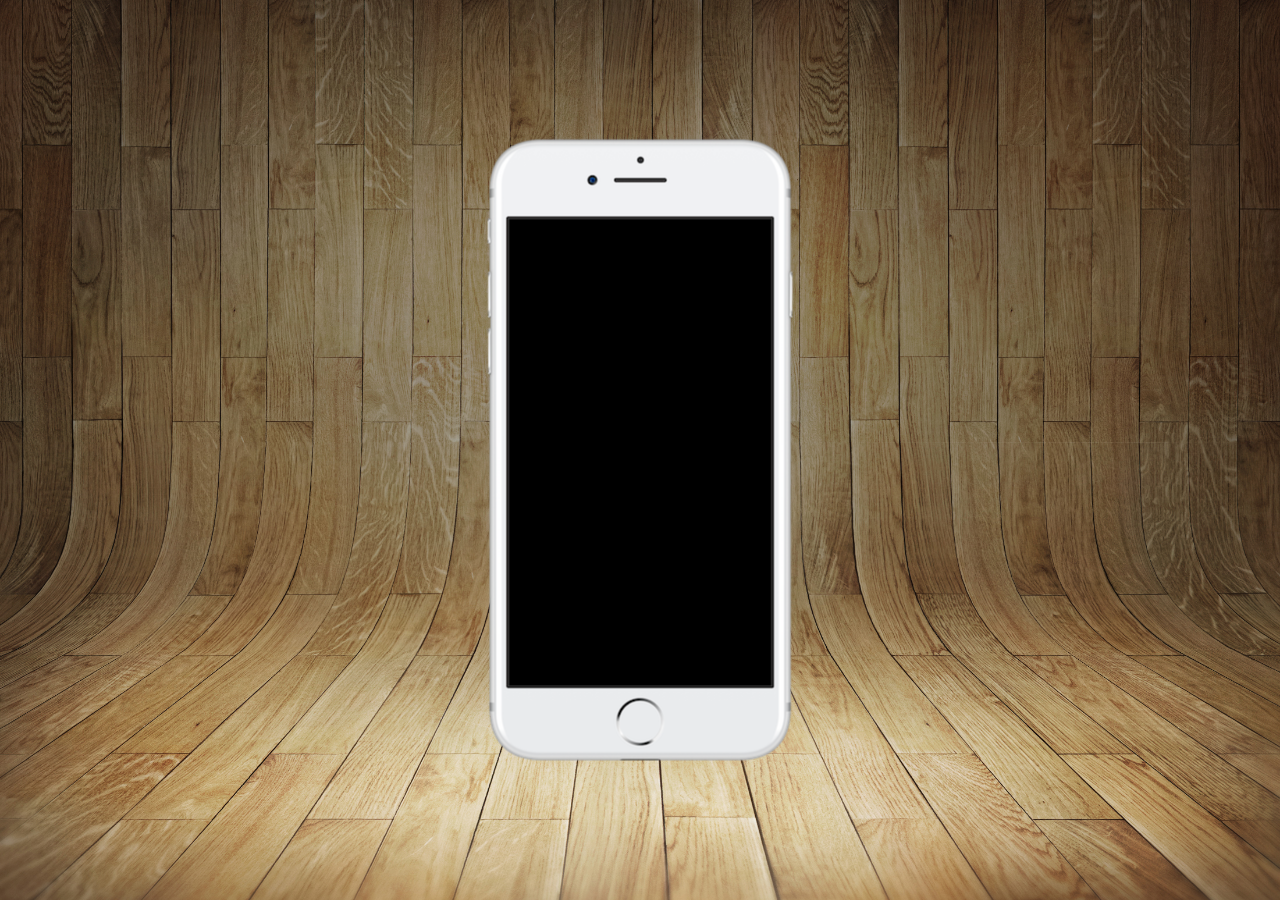
==== index.html @ 0af1a8a8 "atualizei o esboço do projeto" ====
<!DOCTYPE html>
<html lang="pt-br">
<head>
    <meta charset="UTF-8">
    <meta name="viewport" content="width=device-width, initial-scale=1.0">
    <link rel="shortcut icon" href="favicon.ico" type="image/x-icon">
    <link rel="stylesheet" href="estilo/style.css">
    <title>Projeto Redes Sociais</title>
</head>
<body>
    <main>
        <section id="telefone">

        </section>
        <section id="redes sociais">

        </section>
    </main>
</body>
</html>
---- estilo/style.css ----
@charset "UTF-8";

* {
    margin: 0px;
    padding: 0px;
    font-family: Arial, Helvetica, sans-serif;
}

html,body {
    height: 100vh;
    width: 100vw;
    background-color: black;
}

body {
    background: url('../imagens/fundo-madeira.jpg') no-repeat top center;
    background-size: cover;
    background-attachment: fixed;
}

main {
    height: 100vh;
    position: relative;

}

section#telefone {
    position: relative;
    top: 50%;
    left: 50%;
    transform: translate(-50%, -50%);

    height: 627px;
    width: 311px;
    background: url('../imagens/frame-iphone.png') no-repeat;
    
}
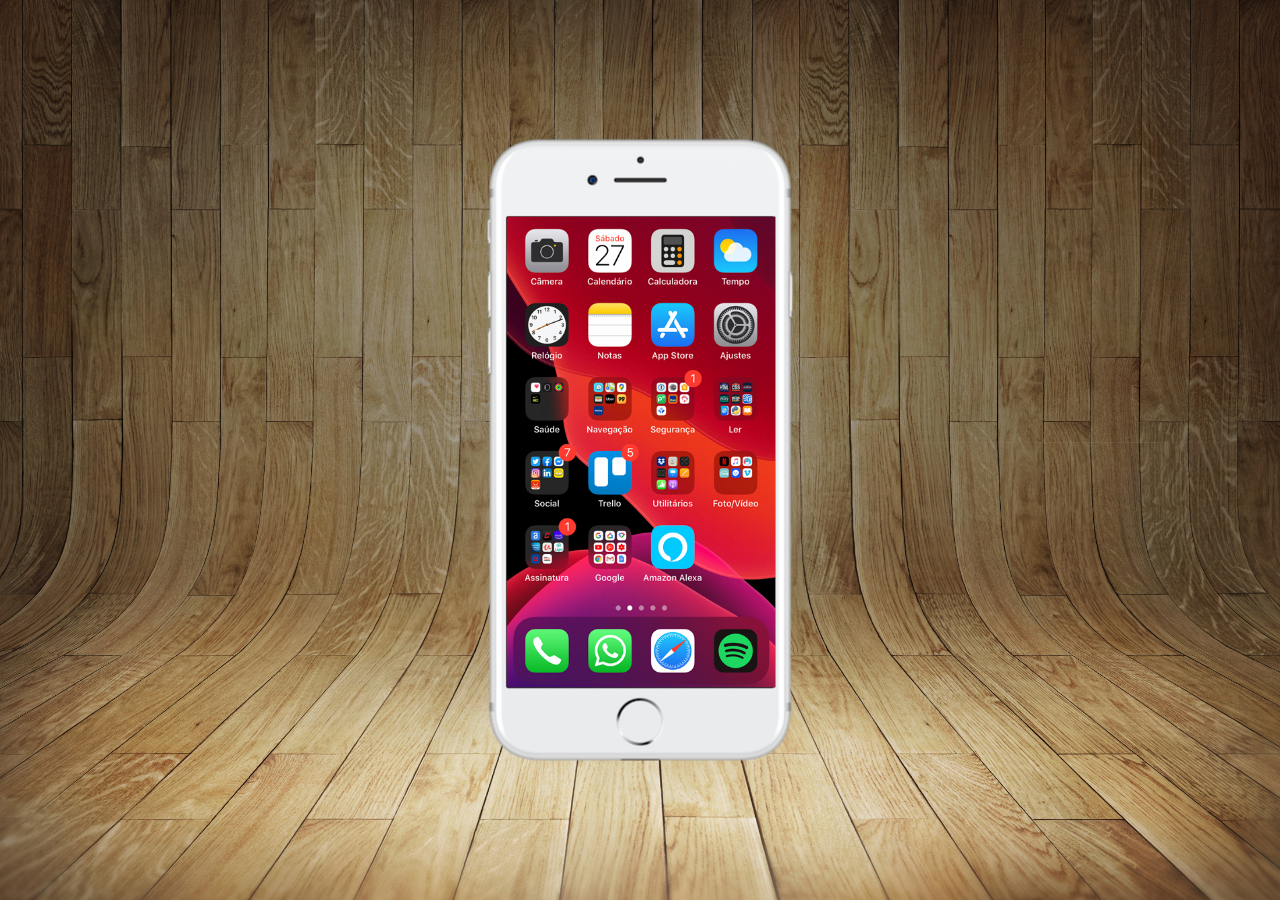
==== commit 63604e29: "criei a tela home" ====
--- a/index.html
+++ b/index.html
@@ -10,7 +10,7 @@
 <body>
     <main>
         <section id="telefone">
-
+          <iframe src="estilo/home.html" frameborder="0" name="tela" id="tela"></iframe>
         </section>
         <section id="redes sociais">
 
--- a/estilo/style.css
+++ b/estilo/style.css
@@ -34,4 +34,10 @@
     width: 311px;
     background: url('../imagens/frame-iphone.png') no-repeat;
     
+} iframe#tela {
+    position: relative;
+    top: 80px;
+    left: 22px;
+    width: 269px;
+    height: 471px;
 }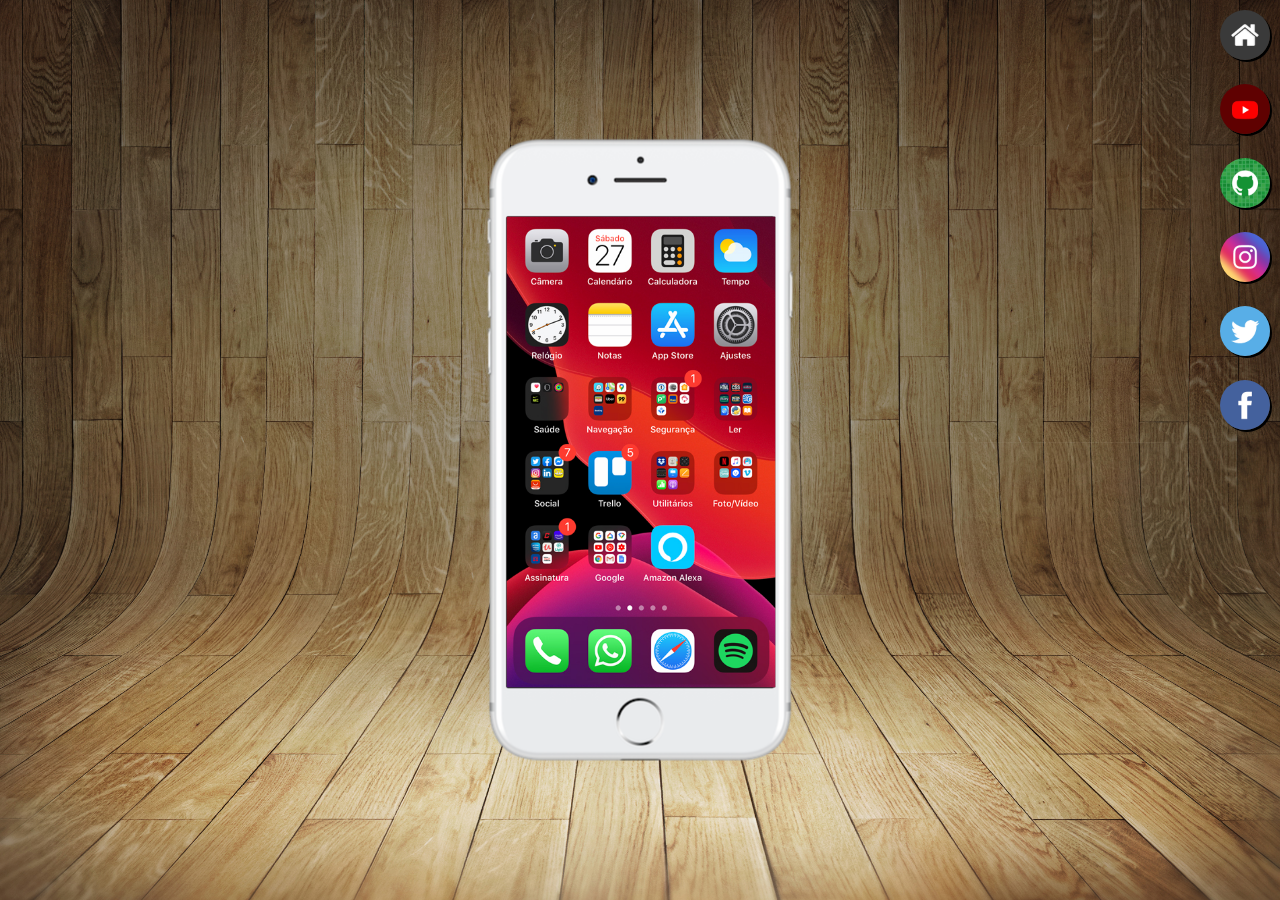
==== commit b510a3f3: "atualzei o desafio" ====
--- a/index.html
+++ b/index.html
@@ -10,10 +10,17 @@
 <body>
     <main>
         <section id="telefone">
-          <iframe src="estilo/home.html" frameborder="0" name="tela" id="tela"></iframe>
+          <iframe src="estilo/home.html" frameborder="0" name="tela" id="tela">
+            Seu navegador não é compativel com isso.
+          </iframe>
         </section>
-        <section id="redes sociais">
-
+        <section id="redes-sociais">
+         <a href="estilo/home.html" target="tela"> <img src="imagens/logo-home.jpg" alt=""></a><br>
+         <a href="estilo/youtube.html" target="tela"><img src="imagens/logo-youtube.jpg" alt=""></a><br>
+         <a href="GITHUB.HTML" target="tela"><img src="imagens/logo-github.jpg" alt=""></a><br>
+         <a href="estilo/instagram.html" target="tela"><img src="imagens/logo-instagram.jpg" alt=""></a><br>
+         <a href="#" target="tela"><img src="imagens/logo-twitter.jpg" alt=""></a><br>
+         <a href="#" target="tela"><img src="imagens/logo-facebook.jpg" alt=""></a><br>
         </section>
     </main>
 </body>
--- a/estilo/style.css
+++ b/estilo/style.css
@@ -25,7 +25,7 @@
 }
 
 section#telefone {
-    position: relative;
+    position: absolute;
     top: 50%;
     left: 50%;
     transform: translate(-50%, -50%);
@@ -40,4 +40,21 @@
     left: 22px;
     width: 269px;
     height: 471px;
+
+} section#redes-sociais img {
+    width: 50px;
+    margin: 10px;
+    border-radius: 50%;
+    box-shadow: 2px 2px black;
+    
+} section#redes-sociais{
+    text-align: right;
+    
+}
+
+section#redes-sociais img:hover {
+    border: 2px solid white;
+    transform: translate(-3px, -3px);
+    box-shadow: 5px 5px 5px black;
+    transition: tranform .2s, border 4s;
 }